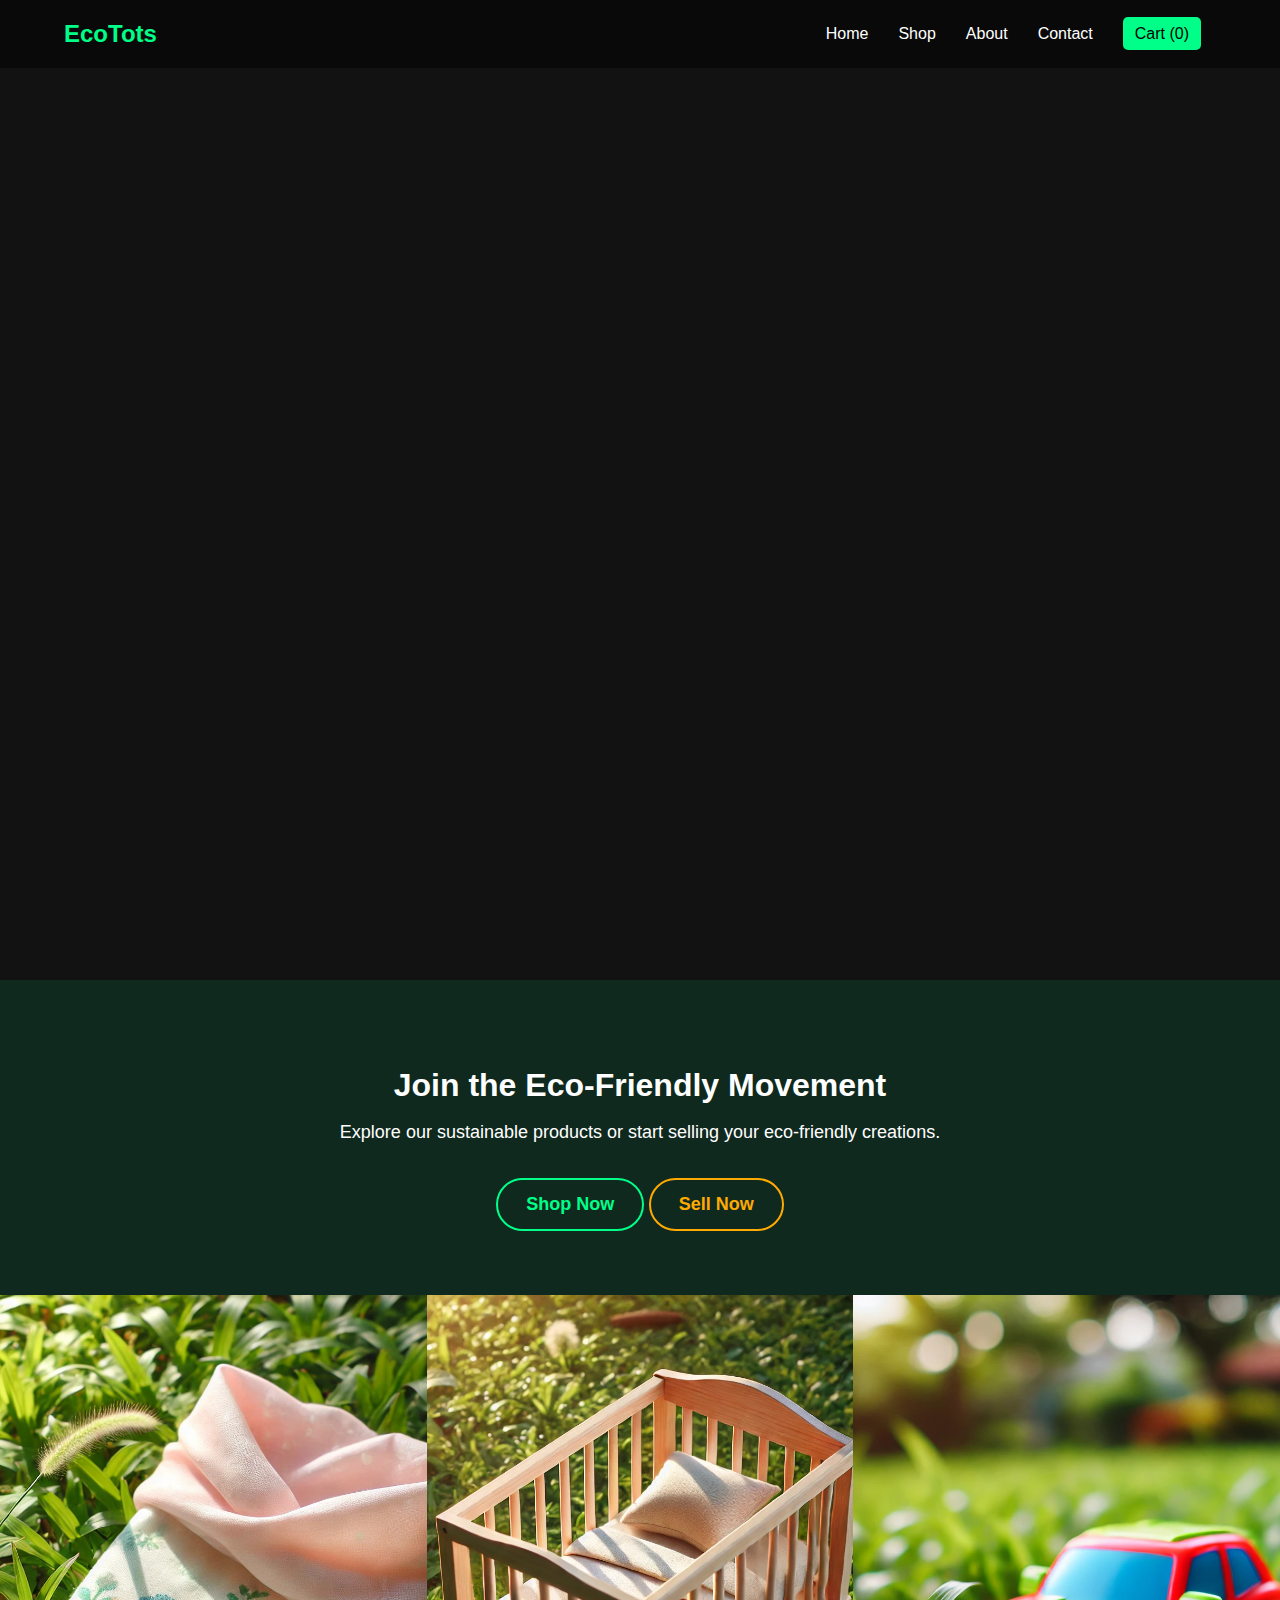
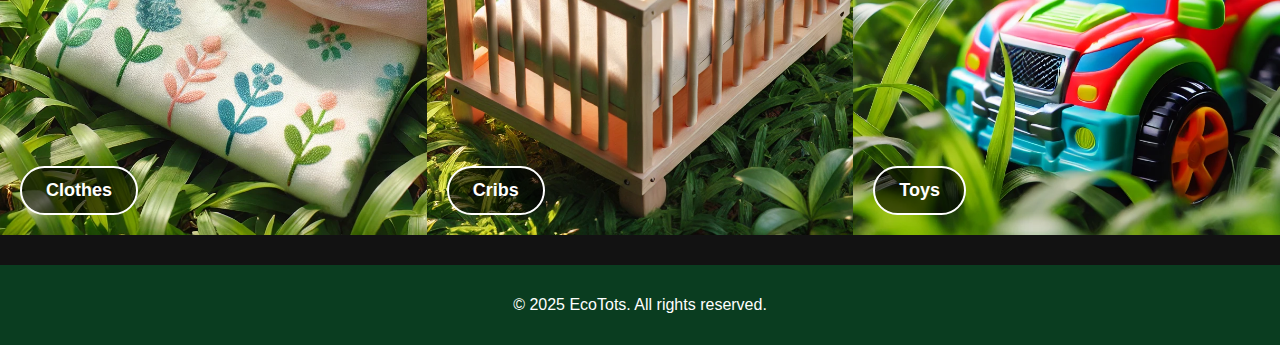
==== index.html @ 18090ec9 "First commit" ====
<!DOCTYPE html>
<html lang="en">
<head>
    <meta charset="UTF-8">
    <meta name="viewport" content="width=device-width, initial-scale=1.0">
    <title>EcoTots - Your Ultimate Shopping Destination</title>
    <link rel="stylesheet" href="styles.css">
</head>
<body>
    <header>
        <div class="logo">EcoTots</div>
        <nav>
            <ul>
                <li><a href="#">Home</a></li>
                <li><a href="#">Shop</a></li>
                <li><a href="#">About</a></li>
                <li><a href="#">Contact</a></li>
                <li><a href="#" class="cart">Cart (0)</a></li>
            </ul>
        </nav>
    </header>

    <section class="hero">
    </section>    

    <section class="cta-section">
        <h2>Join the Eco-Friendly Movement</h2>
        <p>Explore our sustainable products or start selling your eco-friendly creations.</p>
        <div class="cta-buttons">
            <a href="#" class="btn">Shop Now</a>
            <a href="#" class="btn btn-secondary">Sell Now</a>
        </div>
    </section>

    <section class="categories">
        <div class="category" style="background-image: url('baby_clothes.webp');">
            <a href="#" class="category-btn">Clothes</a>
        </div>
        <div class="category" style="background-image: url('cribs.webp');">
            <a href="#" class="category-btn">Cribs</a>
        </div>
        <div class="category" style="background-image: url('toycar.webp');">
            <a href="#" class="category-btn">Toys</a>
        </div>
    </section>

    <footer>
        <p>&copy; 2025 EcoTots. All rights reserved.</p>
    </footer>
</body>
</html>
---- styles.css ----
/* General styles */
body {
    font-family: Arial, sans-serif;
    margin: 0;
    padding: 0;
    background-color: #121212;
    color: #ffffff;
}

/* Header */
header {
    position: absolute; /* Keep it floating over hero */
    top: 0;
    left: 0;
    width: 100%; /* Ensure it does not exceed screen width */
    display: flex;
    justify-content: space-between;
    align-items: center;
    padding: 20px 5%; /* Use percentage padding to prevent overflow */
    background: rgba(0, 0, 0, 0.5); /* Semi-transparent black */
    z-index: 10;
    box-sizing: border-box; /* Ensures padding doesn’t increase width */
}

/* Logo */
.logo {
    font-size: 24px;
    font-weight: bold;
    color: #00ff88;
}

/* Navigation Menu */
nav ul {
    list-style: none;
    margin: 0;
    padding: 0;
    display: flex;
}

nav ul li {
    margin: 0 15px;
}

nav ul li a {
    text-decoration: none;
    color: #ffffff;
    font-size: 16px;
    transition: 0.3s;
}

nav ul li a:hover {
    color: #00ff88;
}



.cart {
    background-color: #00ff88;
    padding: 8px 12px;
    border-radius: 5px;
    color: #000;
}

.cart:hover {
    background-color: #00cc66;
}

/* Hero Section */
.hero {
    position: relative;
    text-align: center;
    align-items: center;
    display: flex;
    height: 100vh; /* Full viewport height */
    color: #ffffff;
    justify-content: center;
    overflow: hidden;
    padding-top: 80px; /* Push content down so it doesn't overlap the header */
}

/* Background Image Slider */
.hero::before {
    content: "";
    position: absolute;
    top: 0;
    left: 0;
    width: 100%;
    height: 100%;
    background-size: cover; /* Stretch to cover entire hero */
    background-position: center;
    background-repeat: no-repeat;
    animation: backgroundSlider 8s infinite linear;
    z-index: -1;
}

/* Keyframes for Changing Background Images */
@keyframes backgroundSlider {
    0% { background-image: url('image1.webp'); }
    25% { background-image: url('image2.webp'); }
    50% { background-image: url('image3.webp'); }
    75% { background-image: url('image1.webp'); }
    100% { background-image: url('image2.webp'); }
}

/* Styling the text and button */
.hero h1 {
    font-size: 40px;
    margin-bottom: 10px;
}

.hero p {
    font-size: 18px;
    margin-bottom: 20px;
}

.btn {
    display: inline-block;
    background-color: #00ff88;
    padding: 12px 24px;
    color: #000;
    text-decoration: none;
    font-weight: bold;
    border-radius: 5px;
    margin-top: 15px;
}

.btn:hover {
    background-color: #00cc66;
}

/* CTA Section (Between Hero & Products) */
.cta-section {
    text-align: center;
    padding: 60px 20px;
    background-color: #0f291e; /* Dark green background */
    color: #ffffff;
}

.cta-section h2 {
    font-size: 32px;
    margin-bottom: 10px;
}

.cta-section p {
    font-size: 18px;
    margin-bottom: 20px;
}

/* General Button Styles */
.btn {
    display: inline-block;
    padding: 14px 28px;
    font-size: 18px;
    font-weight: bold;
    text-decoration: none;
    border-radius: 30px; /* More curled edges */
    transition: all 0.3s ease-in-out;
    border: 2px solid transparent;
    cursor: pointer;
    text-align: center;
    position: relative;
    overflow: hidden;
    background: transparent; /* Makes it see-through */
}

/* Shop Now Button (Transparent with Green Border) */
.btn {
    color: #00ff88;
    border-color: #00ff88; /* Green border */
}

.btn:hover {
    background: rgba(0, 255, 136, 0.2); /* Light green tint on hover */
    transform: scale(1.08); /* Slight zoom */
    box-shadow: 0px 4px 10px rgba(0, 255, 136, 0.5); /* Glow effect */
}

/* Sell Now Button (Transparent with Orange Border) */
.btn-secondary {
    color: #ffaa00;
    border-color: #ffaa00; /* Orange border */
}

.btn-secondary:hover {
    background: rgba(255, 170, 0, 0.2); /* Light orange tint on hover */
    transform: scale(1.08);
    box-shadow: 0px 4px 10px rgba(255, 170, 0, 0.5);
}

/* Categories Section */
/* Categories Section */
.categories {
    display: flex;
    justify-content: center;
    align-items: center;
    gap: 0; /* No extra spacing */
    width: 100%;
    height: 60vh; /* Adjust height as needed */
}

.category {
    flex: 1; /* Equal width for all three sections */
    height: 100%;
    background-size: cover;
    background-position: center;
    background-repeat: no-repeat;
    position: relative;
    transition: transform 0.5s ease, filter 0.5s ease; /* Smooth transition */
}

/* Hover Effect: Slight Zoom and Brightness */
.category:hover {
    transform: scale(1.05); /* Zoom in */
    filter: brightness(1.2); /* Increase brightness */
}

/* Category Button (Inside Image, Bottom Left) */
.category-btn {
    position: absolute;
    bottom: 20px;
    left: 20px;
    padding: 12px 24px;
    font-size: 18px;
    font-weight: bold;
    text-decoration: none;
    border-radius: 25px; /* Curved edges */
    transition: all 0.3s ease-in-out;
    border: 2px solid white;
    cursor: pointer;
    text-align: center;
    background: rgba(0, 0, 0, 0.6); /* Semi-transparent black */
    color: white;
}

.category-btn:hover {
    background: rgba(255, 255, 255, 0.2); /* Light overlay */
    color: #fff;
    transform: scale(1.08);
}


/* Category Button (Inside Image, Bottom Left) */
.category-btn {
    position: absolute;
    bottom: 20px;
    left: 20px;
    padding: 12px 24px;
    font-size: 18px;
    font-weight: bold;
    text-decoration: none;
    border-radius: 25px; /* Curved edges */
    transition: all 0.3s ease-in-out;
    border: 2px solid white;
    cursor: pointer;
    text-align: center;
    background: rgba(0, 0, 0, 0.6); /* Semi-transparent black */
    color: white;
}

.category-btn:hover {
    background: rgba(255, 255, 255, 0.2); /* Light overlay */
    color: #fff;
    transform: scale(1.08);
}


/* Footer */
footer {
    text-align: center;
    padding: 15px;
    background-color: #0a3d20;
    margin-top: 30px;
}
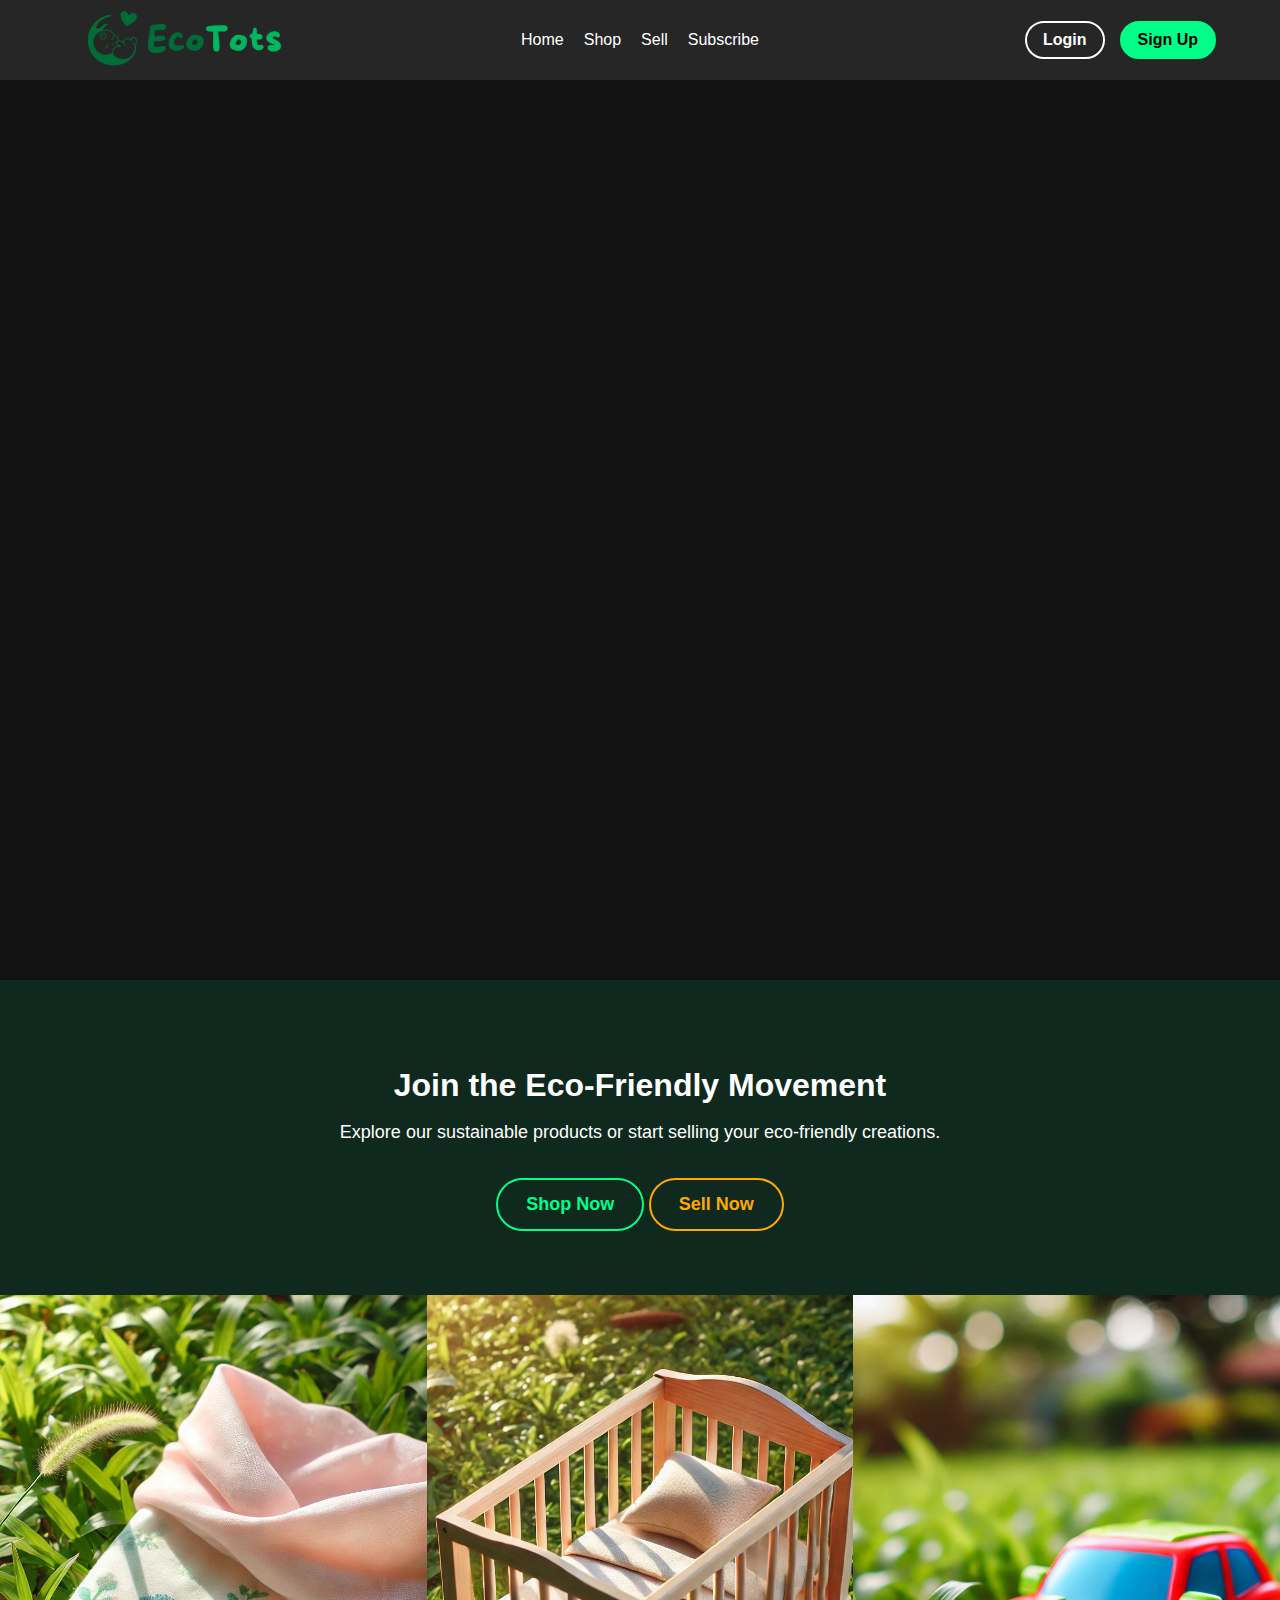
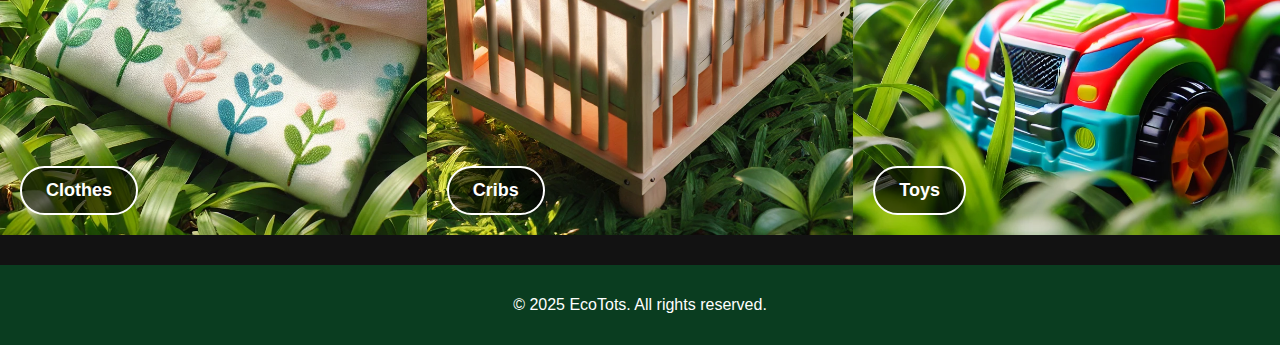
==== commit dbd51d63: "Changes" ====
--- a/index.html
+++ b/index.html
@@ -8,17 +8,26 @@
 </head>
 <body>
     <header>
-        <div class="logo">EcoTots</div>
-        <nav>
-            <ul>
-                <li><a href="#">Home</a></li>
-                <li><a href="#">Shop</a></li>
-                <li><a href="#">About</a></li>
-                <li><a href="#">Contact</a></li>
-                <li><a href="#" class="cart">Cart (0)</a></li>
-            </ul>
-        </nav>
+        <div class="container">
+            <div class="logo">
+                <img src="logo.png" alt="EcoTots Logo">
+            </div>
+            <nav>
+                <ul>
+                    <li><a href="#">Home</a></li>
+                    <li><a href="#">Shop</a></li>
+                    <li><a href="#">Sell</a></li>
+                    <li><a href="#">Subscribe</a></li>
+                </ul>
+            </nav>
+            <div class="auth-buttons">
+                <a href="#" class="btn-login">Login</a>
+                <a href="#" class="btn-signup">Sign Up</a>
+            </div>
+        </div>
     </header>
+    
+    
 
     <section class="hero">
     </section>    
--- a/styles.css
+++ b/styles.css
@@ -9,24 +9,40 @@
 
 /* Header */
 header {
-    position: absolute; /* Keep it floating over hero */
+    position: absolute;
     top: 0;
     left: 0;
-    width: 100%; /* Ensure it does not exceed screen width */
-    display: flex;
+    width: 100%;
+    height: 80px; /* Fixed height to prevent expansion */
+    display: flex;
+    align-items: center; /* Center items vertically */
+    padding: 0 5%; /* Adjust padding */
+    background: rgba(122, 122, 122, 0.2);
+    z-index: 10;
+    box-sizing: border-box;
+}
+
+/* Wrap everything inside a container */
+/* Adjust container layout */
+header .container {
+    display: flex;
+    align-items: center;
     justify-content: space-between;
-    align-items: center;
-    padding: 20px 5%; /* Use percentage padding to prevent overflow */
-    background: rgba(0, 0, 0, 0.5); /* Semi-transparent black */
-    z-index: 10;
-    box-sizing: border-box; /* Ensures padding doesn’t increase width */
-}
-
-/* Logo */
+    width: 100%;
+    position: relative;
+}
+
+/* Logo stays on the extreme left */
 .logo {
-    font-size: 24px;
-    font-weight: bold;
-    color: #00ff88;
+    position: absolute;
+    left: 0px; /* Small padding from the left */
+}
+
+/* Navigation centered */
+nav {
+    flex: 1;
+    display: flex;
+    justify-content: center; /* Center menu */
 }
 
 /* Navigation Menu */
@@ -35,35 +51,97 @@
     margin: 0;
     padding: 0;
     display: flex;
-}
-
-nav ul li {
-    margin: 0 15px;
+    gap: 20px;
+}
+
+/* Login & Sign Up buttons (rightmost corner) */
+.auth-buttons {
+    position: absolute;
+    right: 0px; /* Align to the rightmost corner */
+    display: flex;
+    gap: 15px; /* Space between buttons */
+}
+
+/* Button styles */
+.auth-buttons a {
+    text-decoration: none;
+    font-size: 16px;
+    font-weight: bold;
+    padding: 8px 16px;
+    border-radius: 20px;
+    transition: all 0.3s ease-in-out;
+}
+
+/* Login Button */
+.btn-login {
+    color: #ffffff;
+    border: 2px solid #ffffff;
+    background: transparent;
+}
+
+.btn-login:hover {
+    background: rgba(255, 255, 255, 0.2);
+    transform: scale(1.1);
+}
+
+/* Sign Up Button */
+.btn-signup {
+    color: #000;
+    background: #00ff88;
+    border: 2px solid #00ff88;
+}
+
+.btn-signup:hover {
+    background: #00cc66;
+    transform: scale(1.1);
+}
+
+/* Logo stays on the extreme left */
+.logo {
+    position: absolute;
+    left: 0;
+    padding-left: 20px; /* Adjust if needed */
+}
+
+/* Logo Image */
+.logo img {
+    max-height: 60px; /* Adjust logo size */
+    width: auto;
+}
+
+/* Navigation centered */
+nav {
+    flex: 1; /* Takes available space */
+    display: flex;
+    justify-content: center; /* Centers menu */
+}
+
+/* Navigation Menu */
+/* Navigation Menu */
+nav ul {
+    list-style: none;
+    margin: 0;
+    padding: 0;
+    display: flex;
+    gap: 20px; /* Adds spacing between menu items */
 }
 
 nav ul li a {
     text-decoration: none;
     color: #ffffff;
     font-size: 16px;
-    transition: 0.3s;
-}
-
+    font-weight: normal; /* Default font weight */
+    transition: all 0.3s ease-in-out;
+}
+
+/* Hover Effect: Bold and Larger */
 nav ul li a:hover {
-    color: #00ff88;
-}
-
-
-
-.cart {
-    background-color: #00ff88;
-    padding: 8px 12px;
-    border-radius: 5px;
-    color: #000;
-}
-
-.cart:hover {
-    background-color: #00cc66;
-}
+    color: #006135; /* Change color on hover */
+    font-size: 18px; /* Increase size */
+    font-weight: bold; /* Make it bold */
+    transform: scale(1.1); /* Slight zoom effect */
+}
+
 
 /* Hero Section */
 .hero {
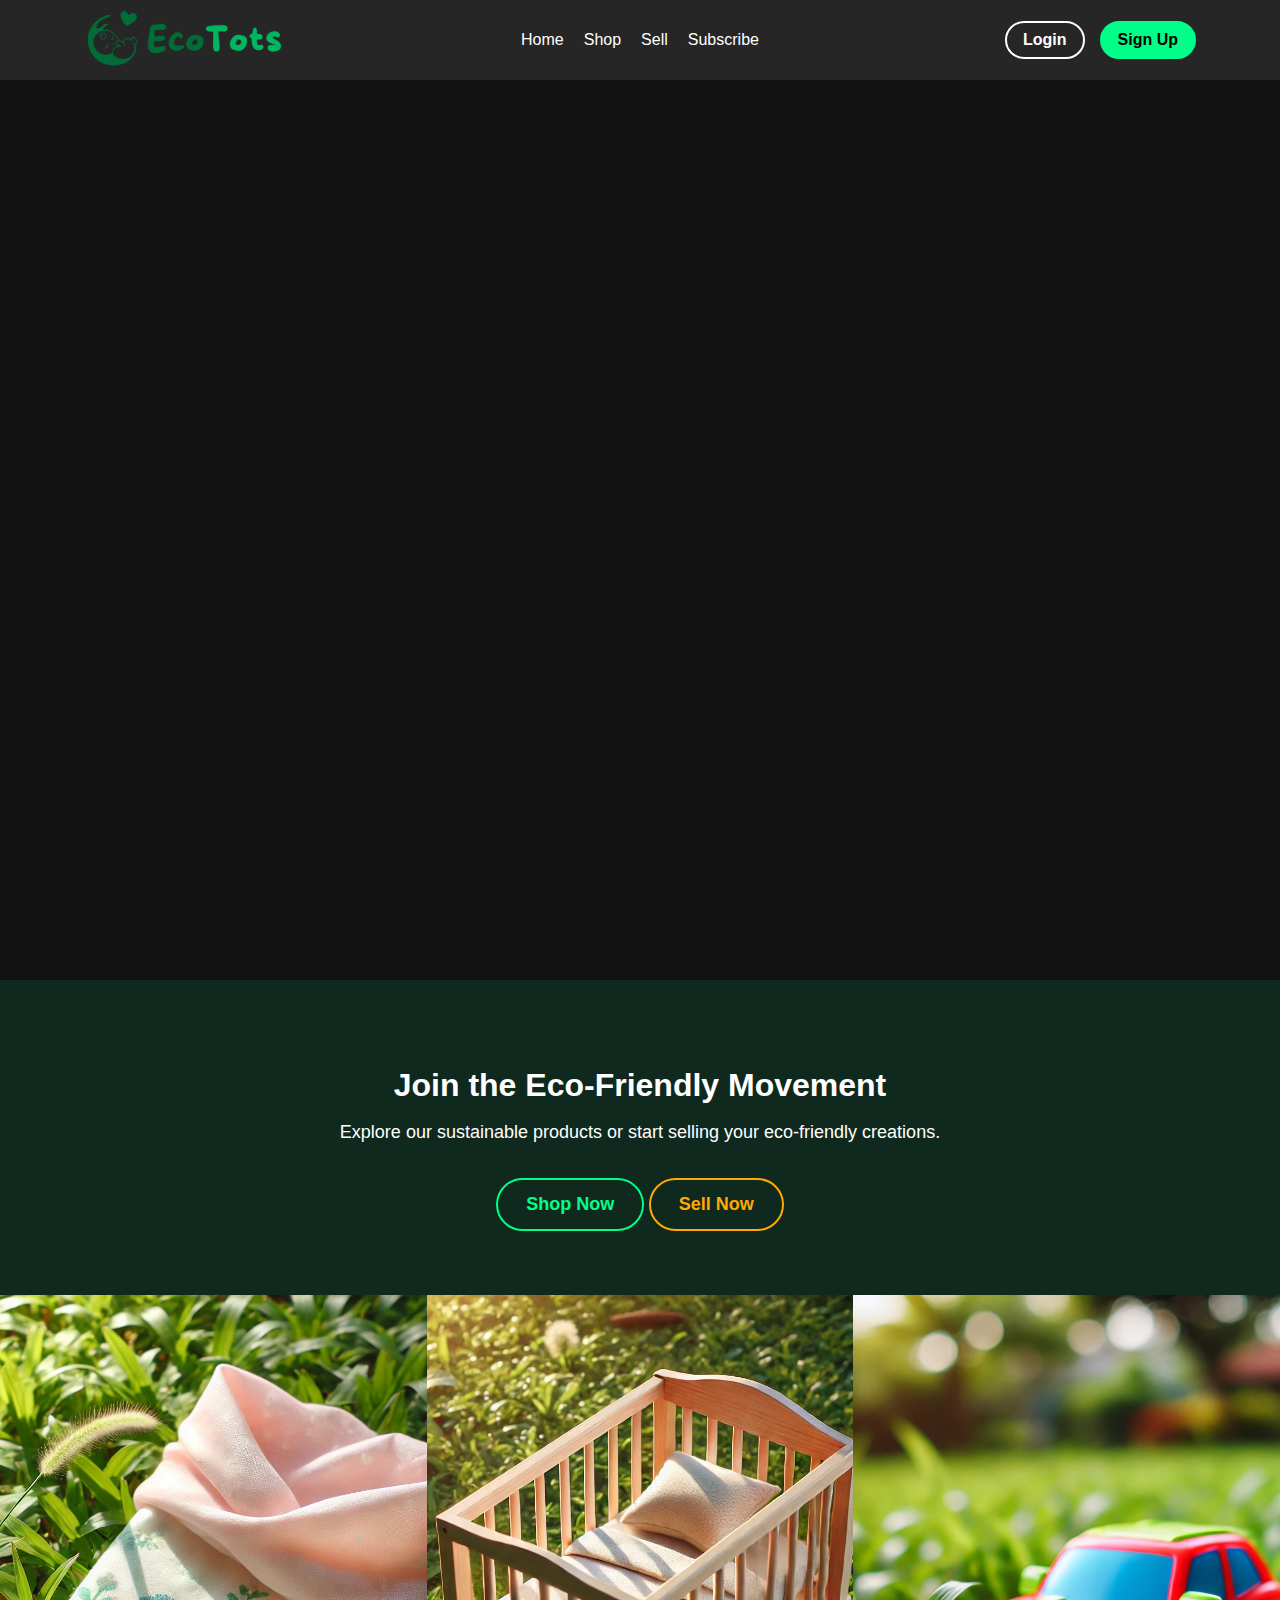
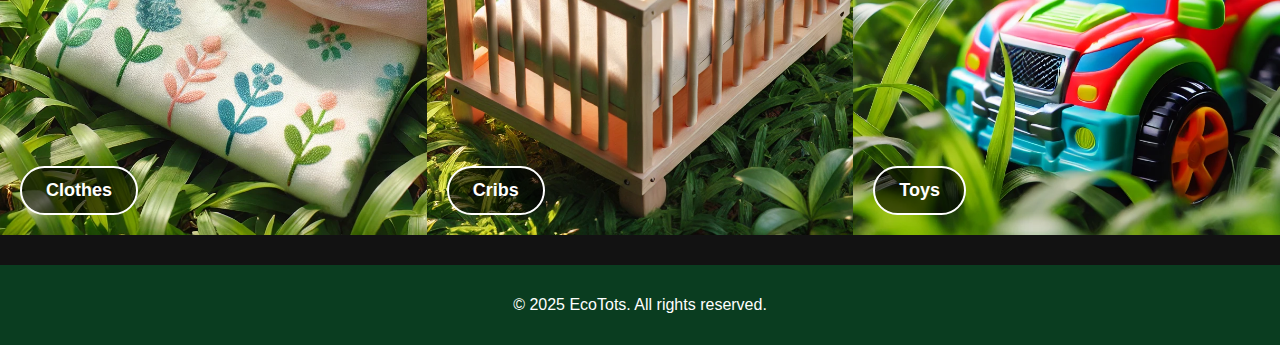
==== commit b2ecb640: "More changes" ====
--- a/index.html
+++ b/index.html
@@ -15,7 +15,7 @@
             <nav>
                 <ul>
                     <li><a href="#">Home</a></li>
-                    <li><a href="#">Shop</a></li>
+                    <li><a href="shop.html">Shop</a></li>
                     <li><a href="#">Sell</a></li>
                     <li><a href="#">Subscribe</a></li>
                 </ul>
--- a/styles.css
+++ b/styles.css
@@ -23,7 +23,6 @@
 }
 
 /* Wrap everything inside a container */
-/* Adjust container layout */
 header .container {
     display: flex;
     align-items: center;
@@ -35,14 +34,20 @@
 /* Logo stays on the extreme left */
 .logo {
     position: absolute;
-    left: 0px; /* Small padding from the left */
+    left: 20px; /* Padding from the left */
+}
+
+/* Logo Image */
+.logo img {
+    max-height: 60px;
+    width: auto;
 }
 
 /* Navigation centered */
 nav {
     flex: 1;
     display: flex;
-    justify-content: center; /* Center menu */
+    justify-content: center; /* Centers menu */
 }
 
 /* Navigation Menu */
@@ -54,12 +59,29 @@
     gap: 20px;
 }
 
+/* Navigation links */
+nav ul li a {
+    text-decoration: none;
+    color: #ffffff;
+    font-size: 16px;
+    font-weight: normal;
+    transition: all 0.3s ease-in-out;
+}
+
+/* Hover Effect: Bold and Larger */
+nav ul li a:hover {
+    color: #006135;
+    font-size: 18px;
+    font-weight: bold;
+    transform: scale(1.1);
+}
+
 /* Login & Sign Up buttons (rightmost corner) */
 .auth-buttons {
     position: absolute;
-    right: 0px; /* Align to the rightmost corner */
-    display: flex;
-    gap: 15px; /* Space between buttons */
+    right: 20px;
+    display: flex;
+    gap: 15px;
 }
 
 /* Button styles */
@@ -95,6 +117,7 @@
     background: #00cc66;
     transform: scale(1.1);
 }
+
 
 /* Logo stays on the extreme left */
 .logo {
@@ -265,7 +288,6 @@
     box-shadow: 0px 4px 10px rgba(255, 170, 0, 0.5);
 }
 
-/* Categories Section */
 /* Categories Section */
 .categories {
     display: flex;
@@ -349,3 +371,211 @@
     background-color: #0a3d20;
     margin-top: 30px;
 }
+
+/* Shop Page Layout */
+.shop-container {
+    display: flex;
+    flex-direction: column;
+    gap: 20px;
+    padding: 100px 5%;
+}
+
+/* Filter & Sort Section */
+.filter-sort {
+    display: flex;
+    gap: 15px;
+    margin-bottom: 20px;
+}
+
+/* Import Google Font */
+@import url('https://fonts.googleapis.com/css2?family=Roboto:wght@400;700&display=swap');
+
+/* Apply the font globally */
+body {
+    font-family: 'Roboto', sans-serif;
+}
+
+/* Dropdown Container */
+.dropdown {
+    position: relative;
+    display: inline-block;
+}
+
+/* Dropdown Button */
+.dropbtn {
+    background-color: rgba(0, 255, 136, 0.8); /* Semi-transparent green */
+    color: #000;
+    padding: 12px 20px;
+    font-size: 16px;
+    font-weight: bold;
+    border: none;
+    border-radius: 8px;
+    cursor: pointer;
+    transition: background-color 0.3s ease, transform 0.3s ease;
+}
+
+/* Hover effect for Dropdown Button */
+.dropbtn:hover {
+    background-color: rgba(0, 255, 136, 1); /* Fully opaque on hover */
+    transform: scale(1.05); /* Slight zoom effect */
+}
+
+/* Dropdown Content */
+.dropdown-content {
+    display: none;
+    position: absolute;
+    background-color: rgba(34, 34, 34, 0.9); /* Dark semi-transparent background */
+    min-width: 200px;
+    padding: 10px;
+    border-radius: 8px;
+    box-shadow: 0px 8px 16px rgba(0, 0, 0, 0.3); /* Subtle shadow */
+    z-index: 1;
+    margin-top: 10px; /* Space between button and dropdown */
+}
+
+/* Show Dropdown Content on Hover */
+.dropdown:hover .dropdown-content {
+    display: block;
+}
+
+/* Dropdown Items */
+.dropdown-content label {
+    color: #ffffff;
+    font-size: 14px;
+    font-weight: bold;
+    margin-top: 10px;
+}
+
+/* Dropdown Select and Range Input */
+.dropdown-content select,
+.dropdown-content input[type="range"] {
+    width: 100%;
+    margin-top: 5px;
+    padding: 8px;
+    border: none;
+    border-radius: 4px;
+    background-color: rgba(255, 255, 255, 0.1); /* Slightly transparent background */
+    color: #ffffff;
+    font-size: 14px;
+    appearance: none; /* Remove default arrow */
+    cursor: pointer;
+}
+
+/* Apply Button */
+.apply-btn {
+    margin-top: 15px;
+    padding: 10px;
+    width: 100%;
+    background-color: #00ff88;
+    color: #000000;
+    border: none;
+    border-radius: 4px;
+    font-size: 16px;
+    font-weight: bold;
+    cursor: pointer;
+    transition: background-color 0.3s ease;
+}
+
+.apply-btn:hover {
+    background-color: #00cc66;
+}
+
+/* Sort Dropdown */
+#sort-dropdown {
+    padding: 10px;
+    font-size: 16px;
+    border: 1px solid #ddd;
+    border-radius: 5px;
+    background: #232323;
+    color: white;
+    margin-left: 15px; /* Space between filter and sort dropdowns */
+}
+
+
+
+/* Filter Select & Slider */
+.dropdown-content select,
+.dropdown-content input[type="range"] {
+    width: 100%;
+    margin-top: 5px;
+    padding: 5px;
+    border: none;
+    border-radius: 3px;
+    background: #333;
+    color: white;
+}
+
+/* Sort Dropdown */
+#sort-dropdown {
+    padding: 10px;
+    font-size: 16px;
+    border: 1px solid #ddd;
+    border-radius: 5px;
+    background: #232323;
+    color: white;
+}
+
+/* Header */
+header {
+    position: absolute;
+    top: 0;
+    left: 0;
+    width: 100%;
+    height: 80px;
+    display: flex;
+    align-items: center;
+    padding: 0 5%;
+    background: rgba(122, 122, 122, 0.2);
+    z-index: 10;
+    box-sizing: border-box;
+}
+
+/* Wrap everything inside a container */
+header .container {
+    display: flex;
+    align-items: center;
+    justify-content: space-between;
+    width: 100%;
+    position: relative;
+}
+
+/* Cart & Wishlist */
+.cart-wishlist {
+    position: absolute;
+    right: 20px;
+    display: flex;
+    gap: 15px;
+}
+
+.cart-wishlist a {
+    text-decoration: none;
+    font-size: 16px;
+    font-weight: bold;
+    padding: 8px 16px;
+    border-radius: 20px;
+    transition: all 0.3s ease-in-out;
+}
+
+/* Cart Button */
+.cart-btn {
+    background: #00ff88;
+    color: black;
+    border: 2px solid #00ff88;
+}
+
+.cart-btn:hover {
+    background: #00cc66;
+    transform: scale(1.1);
+}
+
+/* Wishlist Button */
+.wishlist-btn {
+    background: #ff4455;
+    color: white;
+    border: 2px solid #ff4455;
+}
+
+.wishlist-btn:hover {
+    background: #cc2233;
+    transform: scale(1.1);
+}
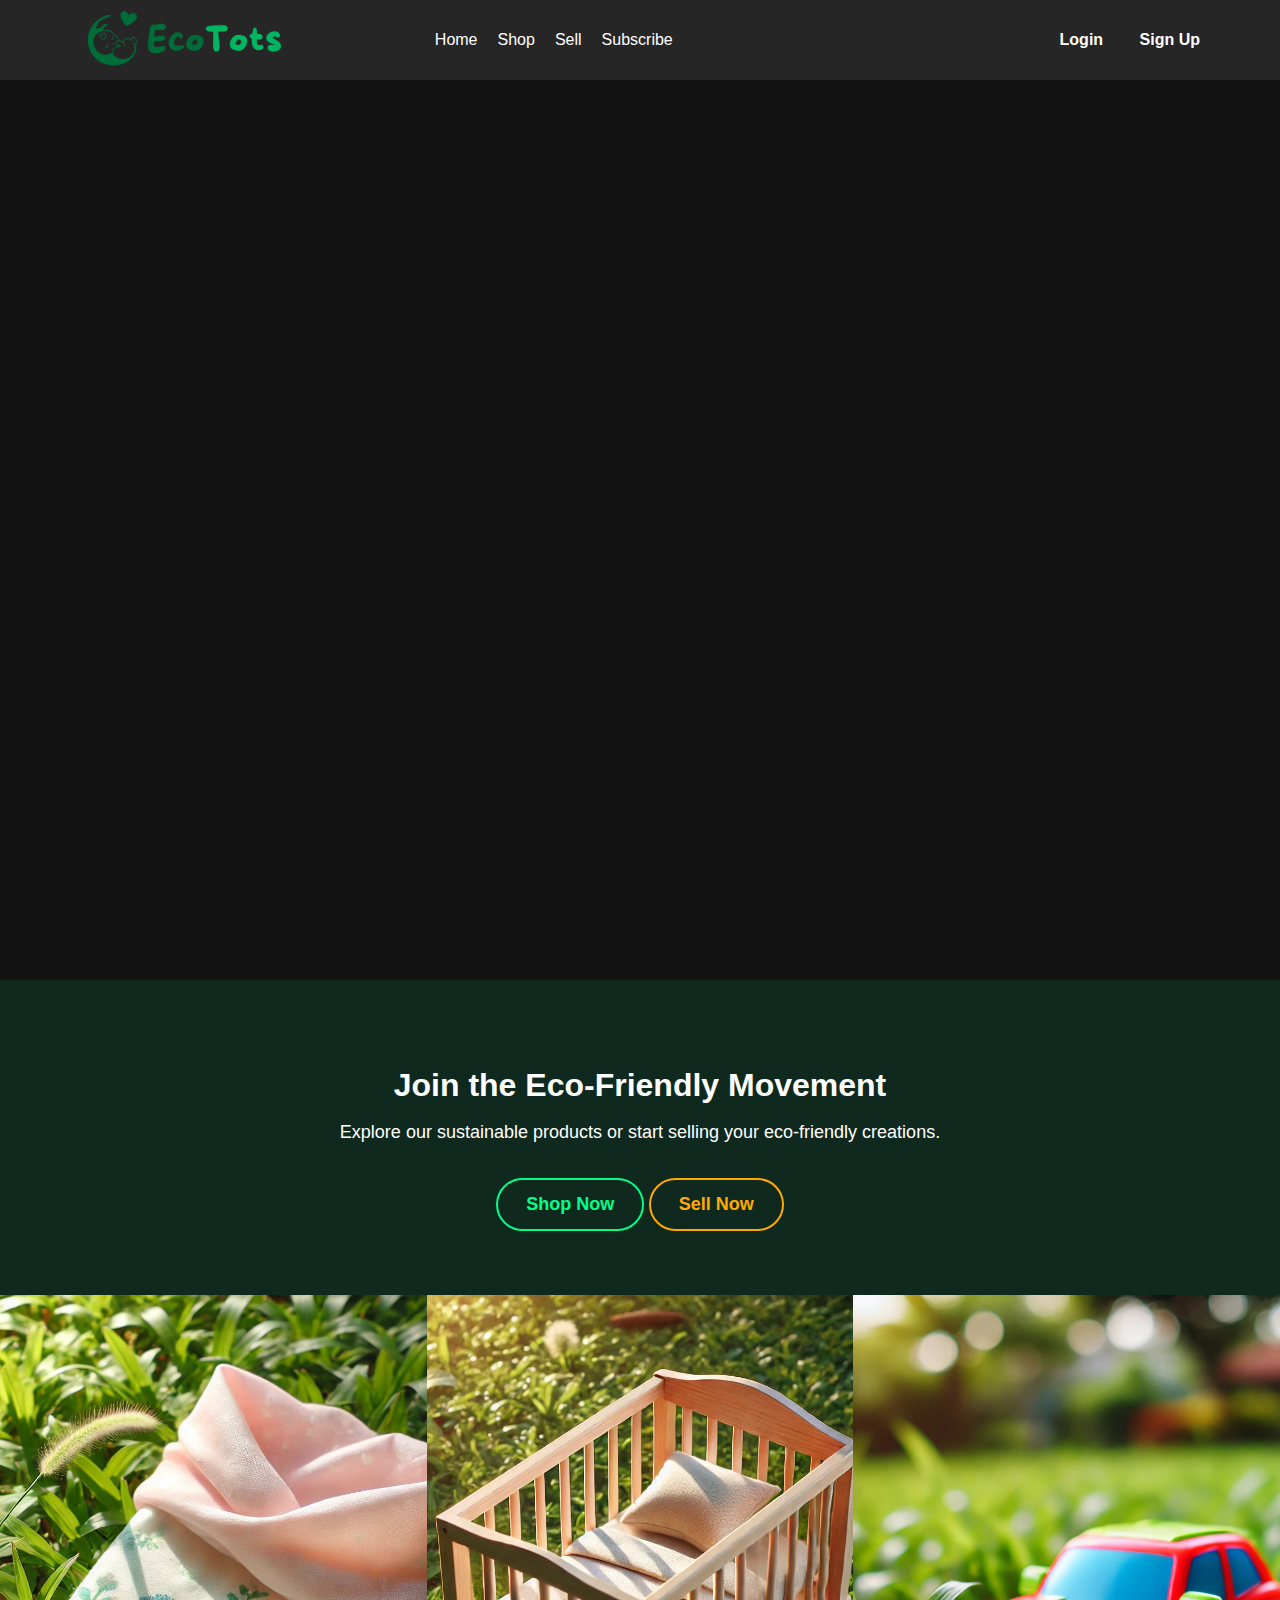
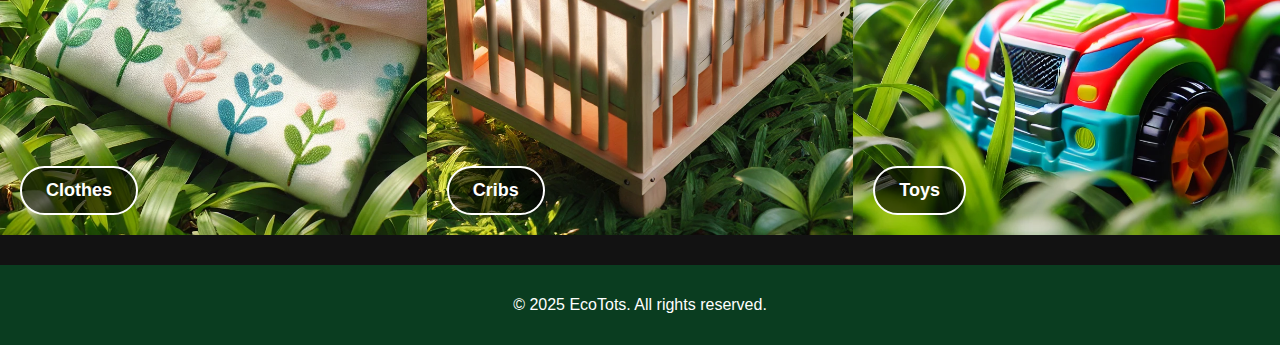
==== commit 5d3cd47d: "sell page" ====
--- a/index.html
+++ b/index.html
@@ -16,7 +16,7 @@
                 <ul>
                     <li><a href="#">Home</a></li>
                     <li><a href="shop.html">Shop</a></li>
-                    <li><a href="#">Sell</a></li>
+                    <li><a href="sell.html">Sell</a></li>
                     <li><a href="#">Subscribe</a></li>
                 </ul>
             </nav>
--- a/styles.css
+++ b/styles.css
@@ -63,28 +63,19 @@
 nav ul li a {
     text-decoration: none;
     color: #ffffff;
-    font-size: 16px;
-    font-weight: normal;
-    transition: all 0.3s ease-in-out;
-}
-
-/* Hover Effect: Bold and Larger */
+    font-size: 16px; /* Keep the font size fixed */
+    font-weight: normal; /* Default weight */
+    /* transition: color 0.3s ease-in-out, text-shadow 0.3s ease-in-out, font-weight 0.3s ease-in-out; */
+}
+
+/* Hover Effect: Glow and Bold (Without Font Size Increase) */
 nav ul li a:hover {
-    color: #006135;
-    font-size: 18px;
-    font-weight: bold;
-    transform: scale(1.1);
-}
-
-/* Login & Sign Up buttons (rightmost corner) */
-.auth-buttons {
-    position: absolute;
-    right: 20px;
-    display: flex;
-    gap: 15px;
-}
-
-/* Button styles */
+    color: #ffffff; /* Green glow effect */
+    font-weight: bold; /* Bold on hover */
+    text-shadow: 0px 0px 10px #00ff88; /* Green glow */
+}
+
+/* Login & Sign Up buttons */
 .auth-buttons a {
     text-decoration: none;
     font-size: 16px;
@@ -92,32 +83,17 @@
     padding: 8px 16px;
     border-radius: 20px;
     transition: all 0.3s ease-in-out;
-}
-
-/* Login Button */
-.btn-login {
-    color: #ffffff;
-    border: 2px solid #ffffff;
-    background: transparent;
-}
-
-.btn-login:hover {
-    background: rgba(255, 255, 255, 0.2);
-    transform: scale(1.1);
-}
-
-/* Sign Up Button */
-.btn-signup {
-    color: #000;
-    background: #00ff88;
-    border: 2px solid #00ff88;
-}
-
-.btn-signup:hover {
-    background: #00cc66;
-    transform: scale(1.1);
-}
-
+    color: #ffffff; /* Default white text */
+    background: none; /* Remove background */
+    border: none; /* Remove border */
+}
+
+/* Green Glow on Hover */
+.auth-buttons a:hover {
+    color: #ffffff; /* Change text color to green */
+    text-shadow: 0px 0px 10px #00cc25; /* Glow effect */
+    transform: scale(1.1); /* Slight zoom */
+}
 
 /* Logo stays on the extreme left */
 .logo {
@@ -139,7 +115,6 @@
     justify-content: center; /* Centers menu */
 }
 
-/* Navigation Menu */
 /* Navigation Menu */
 nav ul {
     list-style: none;
@@ -149,20 +124,20 @@
     gap: 20px; /* Adds spacing between menu items */
 }
 
+/* Navigation links */
 nav ul li a {
     text-decoration: none;
     color: #ffffff;
-    font-size: 16px;
-    font-weight: normal; /* Default font weight */
-    transition: all 0.3s ease-in-out;
-}
-
-/* Hover Effect: Bold and Larger */
+    font-size: 16px; /* Keep the font size fixed */
+    font-weight: normal; /* Default weight */
+    transition: color 0.3s ease-in-out, text-shadow 0.3s ease-in-out, font-weight 0.3s ease-in-out;
+}
+
+/* Hover Effect: Glow and Bold (Without Font Size Increase) */
 nav ul li a:hover {
-    color: #006135; /* Change color on hover */
-    font-size: 18px; /* Increase size */
-    font-weight: bold; /* Make it bold */
-    transform: scale(1.1); /* Slight zoom effect */
+    color: #ffffff; /* Green glow effect */
+    font-weight: bold; /* Bold on hover */
+    text-shadow: 0px 0px 10px #00ff88; /* Green glow */
 }
 
 
@@ -385,52 +360,37 @@
     display: flex;
     gap: 15px;
     margin-bottom: 20px;
-}
-
-/* Import Google Font */
-@import url('https://fonts.googleapis.com/css2?family=Roboto:wght@400;700&display=swap');
-
-/* Apply the font globally */
-body {
-    font-family: 'Roboto', sans-serif;
-}
-
-/* Dropdown Container */
-.dropdown {
-    position: relative;
-    display: inline-block;
+    align-items: center;
+    flex-wrap: wrap;
+    padding: 10px 0;
+    cursor: pointer;
+    justify-content: flex-start; /* Aligns to the left */
 }
 
 /* Dropdown Button */
 .dropbtn {
-    background-color: rgba(0, 255, 136, 0.8); /* Semi-transparent green */
-    color: #000;
-    padding: 12px 20px;
+    background: none; /* No background */
+    color: #ffffff;
+    padding: 10px 15px;
     font-size: 16px;
-    font-weight: bold;
-    border: none;
-    border-radius: 8px;
-    cursor: pointer;
-    transition: background-color 0.3s ease, transform 0.3s ease;
-}
-
-/* Hover effect for Dropdown Button */
+    font-weight: normal; /* No bold */
+    border: none; /* No border */
+    cursor: pointer;
+    transition: color 0.3s ease;
+}
+
 .dropbtn:hover {
-    background-color: rgba(0, 255, 136, 1); /* Fully opaque on hover */
-    transform: scale(1.05); /* Slight zoom effect */
+    color: #00ff88;
 }
 
 /* Dropdown Content */
 .dropdown-content {
     display: none;
     position: absolute;
-    background-color: rgba(34, 34, 34, 0.9); /* Dark semi-transparent background */
-    min-width: 200px;
-    padding: 10px;
-    border-radius: 8px;
-    box-shadow: 0px 8px 16px rgba(0, 0, 0, 0.3); /* Subtle shadow */
+    background-color: #1a1a1a; /* Darker background */
+    padding: 12px;
+    min-width: 180px;
     z-index: 1;
-    margin-top: 10px; /* Space between button and dropdown */
 }
 
 /* Show Dropdown Content on Hover */
@@ -438,82 +398,70 @@
     display: block;
 }
 
-/* Dropdown Items */
+/* Labels inside the dropdown */
 .dropdown-content label {
     color: #ffffff;
     font-size: 14px;
-    font-weight: bold;
-    margin-top: 10px;
-}
-
-/* Dropdown Select and Range Input */
+    font-weight: normal; /* No bold */
+    display: block;
+    margin-top: 8px;
+}
+
+/* Filter Inputs */
 .dropdown-content select,
 .dropdown-content input[type="range"] {
     width: 100%;
-    margin-top: 5px;
-    padding: 8px;
+    padding: 6px;
     border: none;
-    border-radius: 4px;
-    background-color: rgba(255, 255, 255, 0.1); /* Slightly transparent background */
+    background-color: #333;
     color: #ffffff;
     font-size: 14px;
-    appearance: none; /* Remove default arrow */
-    cursor: pointer;
+    outline: none;
+    cursor: pointer;
+    transition: background 0.3s ease;
+}
+
+.dropdown-content select:hover,
+.dropdown-content input[type="range"]:hover {
+    background: #444;
 }
 
 /* Apply Button */
 .apply-btn {
-    margin-top: 15px;
-    padding: 10px;
-    width: 100%;
-    background-color: #00ff88;
-    color: #000000;
-    border: none;
-    border-radius: 4px;
+    margin-top: 10px;
+    padding: 8px 12px;
+    width: 100%;
+    background: none; /* No background */
+    color: #ffffff;
+    border: none; /* No border */
     font-size: 16px;
-    font-weight: bold;
-    cursor: pointer;
-    transition: background-color 0.3s ease;
+    font-weight: normal; /* No bold */
+    cursor: pointer;
+    transition: color 0.3s ease;
 }
 
 .apply-btn:hover {
-    background-color: #00cc66;
+    color: #00ff88;
 }
 
 /* Sort Dropdown */
 #sort-dropdown {
     padding: 10px;
     font-size: 16px;
-    border: 1px solid #ddd;
-    border-radius: 5px;
-    background: #232323;
+    font-weight: normal; /* No bold */
+    border: none; /* No border */
+    background: none; /* No background */
     color: white;
-    margin-left: 15px; /* Space between filter and sort dropdowns */
-}
-
-
-
-/* Filter Select & Slider */
-.dropdown-content select,
-.dropdown-content input[type="range"] {
-    width: 100%;
-    margin-top: 5px;
-    padding: 5px;
-    border: none;
-    border-radius: 3px;
-    background: #333;
-    color: white;
-}
-
-/* Sort Dropdown */
-#sort-dropdown {
-    padding: 10px;
-    font-size: 16px;
-    border: 1px solid #ddd;
-    border-radius: 5px;
-    background: #232323;
-    color: white;
-}
+    outline: none;
+    cursor: pointer;
+    transition: color 0.3s ease;
+}
+
+#sort-dropdown:hover {
+    color: #00ff88;
+}
+
+
 
 /* Header */
 header {
@@ -539,7 +487,7 @@
     position: relative;
 }
 
-/* Cart & Wishlist */
+/* Header Cart & Wishlist Container */
 .cart-wishlist {
     position: absolute;
     right: 20px;
@@ -547,35 +495,192 @@
     gap: 15px;
 }
 
+/* Common Style for Icons */
 .cart-wishlist a {
-    text-decoration: none;
+    display: flex;
+    align-items: center;
+    justify-content: center;
+    font-size: 20px; /* Larger icons for visibility */
+    width: 40px; /* Square shape */
+    height: 40px;
+    border-radius: 50%; /* Circular */
+    transition: all 0.3s ease-in-out;
+    text-decoration: none;
+}
+
+/* Header Cart & Wishlist Container */
+.cart-wishlist {
+    position: absolute;
+    right: 20px;
+    display: flex;
+    gap: 15px;
+}
+
+/* Common Style for Image Buttons */
+.cart-wishlist a {
+    display: flex;
+    align-items: center;
+    justify-content: center;
+    width: 40px; /* Keep the size small */
+    height: 40px;
+    transition: all 0.3s ease-in-out;
+    text-decoration: none;
+    background: none; /* No background */
+}
+
+/* Cart & Wishlist Images */
+.cart-wishlist a img {
+    width: 28px; /* Slightly larger for visibility */
+    height: 28px;
+    object-fit: contain;
+    transition: transform 0.3s ease-in-out, filter 0.3s ease-in-out;
+}
+
+/* Glow and Growth Effect on Hover */
+.cart-wishlist a:hover img {
+    transform: scale(1.3); /* More noticeable growth */
+    filter: drop-shadow(0px 0px 8px rgba(255, 255, 255, 0.6)); /* Soft white glow */
+}
+
+/* Product Grid */
+.product-grid {
+    display: grid;
+    grid-template-columns: repeat(auto-fill, minmax(300px, 1fr)); /* Rectangular product cards */
+    gap: 20px;
+}
+
+/* Product Card */
+.product {
+    background-color: #1e1e1e;
+    overflow: hidden;
+    position: relative;
+    text-align: center;
+    padding: 0;
+    height: 400px; /* Ensures rectangular shape */
+    border-radius: 0; /* No curves */
+}
+
+/* Product Image */
+.product img {
+    width: 100%;
+    height: 100%;
+    object-fit: cover;
+}
+
+/* Hide details by default */
+.product .product-info {
+    position: absolute;
+    bottom: 0;
+    width: 100%;
+    background: rgba(0, 0, 0, 0.85); /* Dark overlay */
+    color: white;
+    padding: 10px 15px;
+    opacity: 0;
+    transform: translateY(100%);
+    transition: all 0.3s ease-in-out;
+    display: flex;
+    flex-direction: column;
+    justify-content: space-between;
+    height: 80px; /* Ensures enough space for two lines */
+    box-sizing: border-box;
+}
+
+/* Show details on hover */
+.product:hover .product-info {
+    opacity: 1;
+    transform: translateY(0);
+}
+
+/* First Line: Product Name (Left) & Price (Right) */
+.product-header {
+    display: flex;
+    justify-content: space-between;
+    align-items: center;
     font-size: 16px;
     font-weight: bold;
-    padding: 8px 16px;
-    border-radius: 20px;
-    transition: all 0.3s ease-in-out;
-}
-
-/* Cart Button */
-.cart-btn {
+}
+
+/* Second Line: Wishlist (Left) & Cart (Right) */
+.product-actions {
+    display: flex;
+    justify-content: space-between;
+    align-items: center;
+}
+
+/* Remove button styling, only use images */
+.product-actions a {
+    display: flex;
+    align-items: center;
+    justify-content: center;
+    width: 40px; /* Fixed size for buttons */
+    height: 40px;
+    transition: transform 0.3s ease-in-out, filter 0.3s ease-in-out;
+}
+
+/* Ensure images fit properly */
+.product-actions a img {
+    width: 28px;
+    height: 28px;
+    object-fit: contain;
+}
+
+/* Hover effect: Slightly enlarge and glow */
+.product-actions a:hover {
+    transform: scale(1.3);
+    filter: drop-shadow(0px 0px 6px rgba(255, 255, 255, 0.6));
+}
+
+
+/* Sell Page Container */
+.sell-container {
+    max-width: 600px;
+    margin: 100px auto;
+    padding: 20px;
+    background: rgba(255, 255, 255, 0.1);
+    border-radius: 10px;
+    text-align: center;
+}
+
+/* Form Styling */
+.sell-form {
+    display: flex;
+    flex-direction: column;
+    gap: 15px;
+}
+
+.sell-form label {
+    font-weight: bold;
+    color: #ffffff;
+    text-align: left;
+}
+
+.sell-form input, 
+.sell-form textarea {
+    width: 100%;
+    padding: 10px;
+    font-size: 16px;
+    border: 1px solid #ccc;
+    background: #333;
+    color: white;
+    border-radius: 5px;
+}
+
+.sell-form textarea {
+    resize: vertical;
+}
+
+.sell-form button {
     background: #00ff88;
-    color: black;
-    border: 2px solid #00ff88;
-}
-
-.cart-btn:hover {
+    color: #000;
+    font-size: 18px;
+    font-weight: bold;
+    padding: 12px;
+    border: none;
+    border-radius: 5px;
+    cursor: pointer;
+    transition: background 0.3s ease-in-out;
+}
+
+.sell-form button:hover {
     background: #00cc66;
-    transform: scale(1.1);
-}
-
-/* Wishlist Button */
-.wishlist-btn {
-    background: #ff4455;
-    color: white;
-    border: 2px solid #ff4455;
-}
-
-.wishlist-btn:hover {
-    background: #cc2233;
-    transform: scale(1.1);
-}
+}
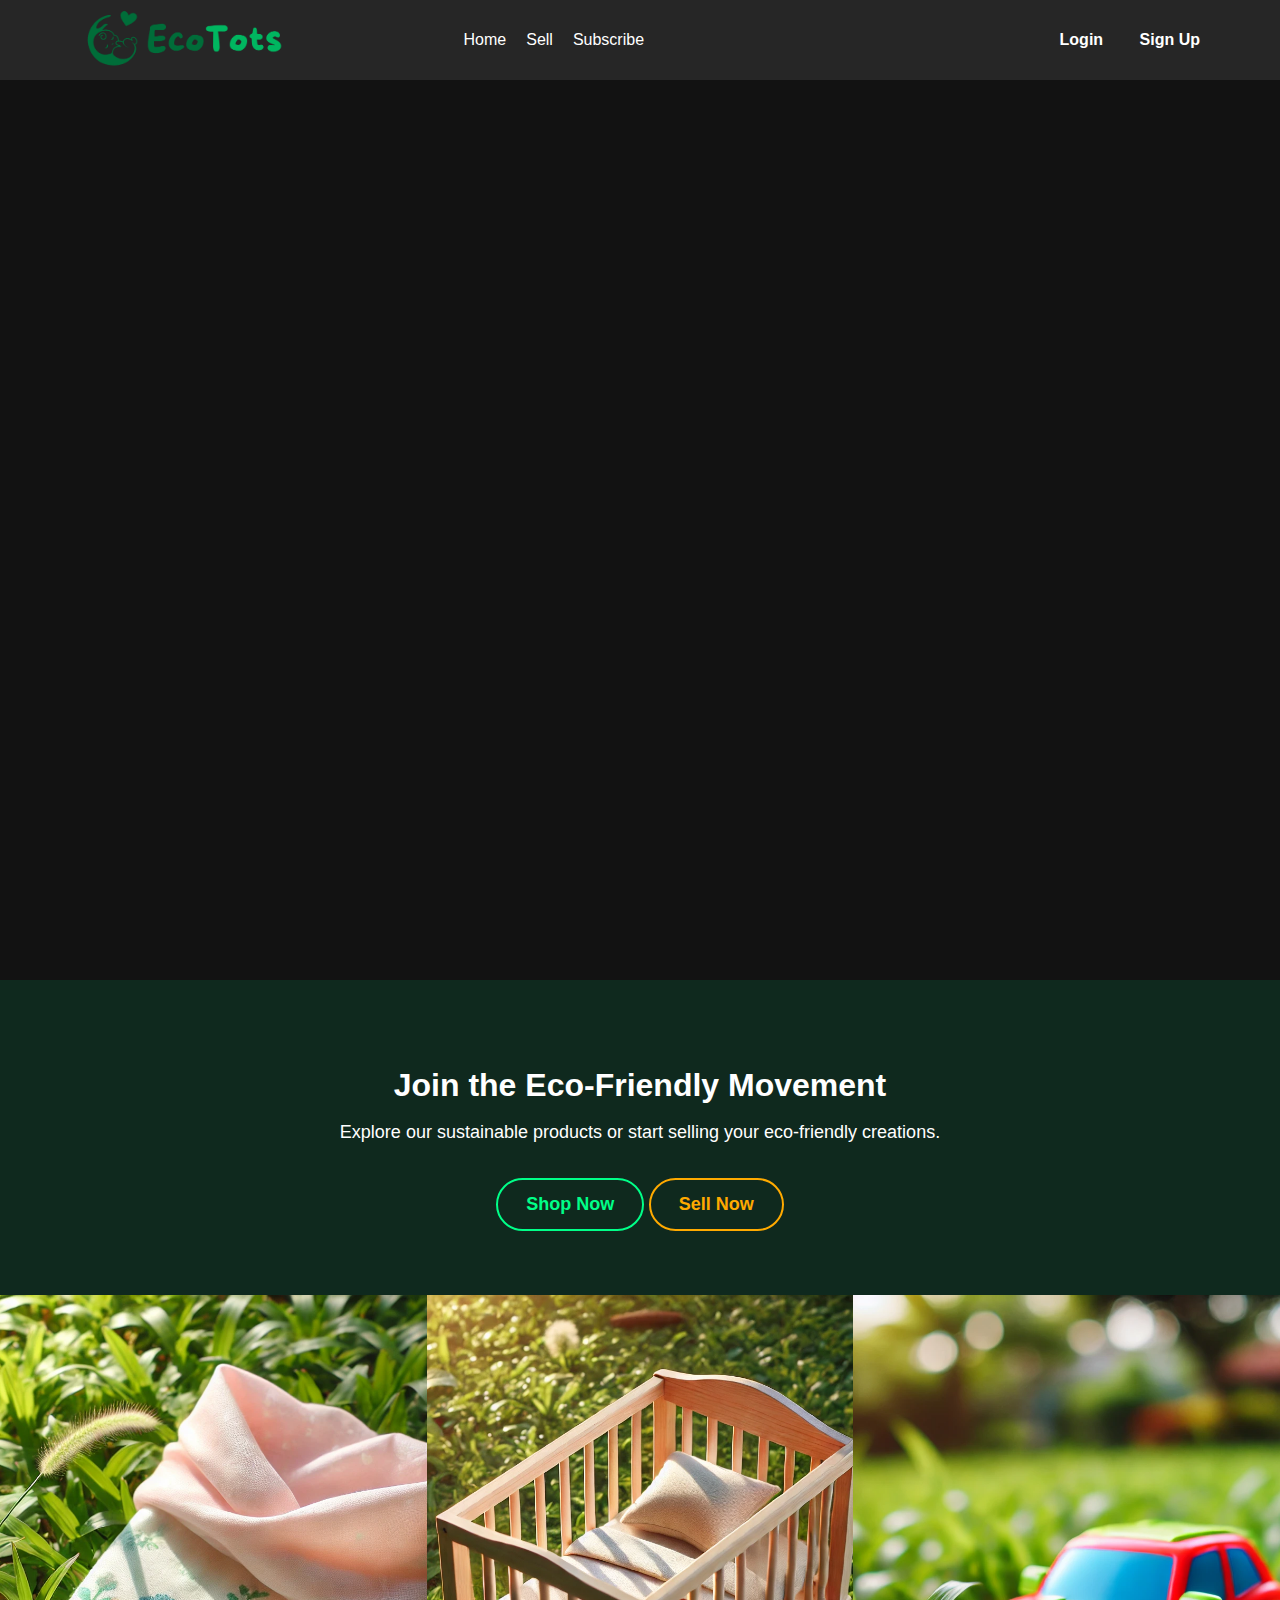
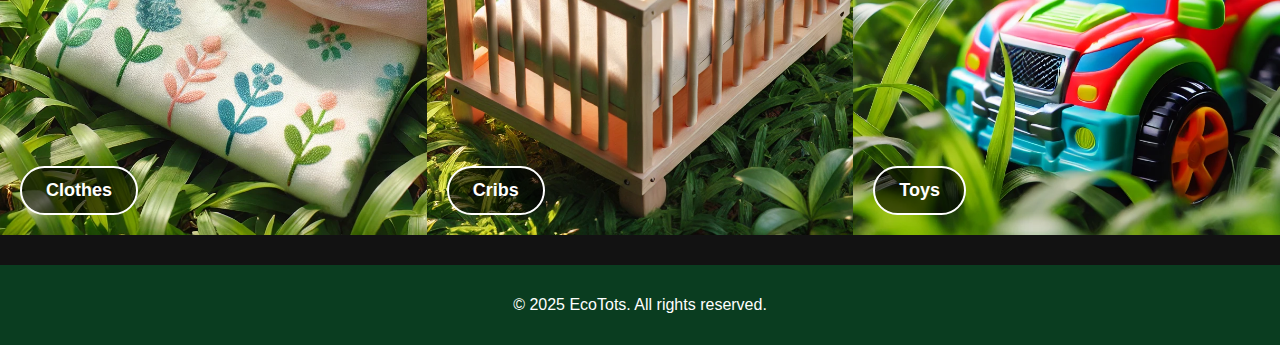
==== commit 9e8ce778: "Test hypothesis" ====
--- a/index.html
+++ b/index.html
@@ -15,7 +15,7 @@
             <nav>
                 <ul>
                     <li><a href="#">Home</a></li>
-                    <li><a href="shop.html">Shop</a></li>
+                    <!-- <li><a href="shop.html">Shop</a></li> -->
                     <li><a href="sell.html">Sell</a></li>
                     <li><a href="#">Subscribe</a></li>
                 </ul>
--- a/styles.css
+++ b/styles.css
@@ -630,53 +630,129 @@
     filter: drop-shadow(0px 0px 6px rgba(255, 255, 255, 0.6));
 }
 
-
-/* Sell Page Container */
+/* General Styles */
+body {
+    font-family: Arial, sans-serif;
+    margin: 0;
+    padding: 0;
+    background-color: #121212;
+    color: #ffffff;
+}
+
+/* Header */
+header {
+    position: absolute;
+    top: 0;
+    left: 0;
+    width: 100%;
+    height: 80px;
+    display: flex;
+    align-items: center;
+    padding: 0 5%;
+    background: rgba(122, 122, 122, 0.2);
+    z-index: 10;
+    box-sizing: border-box;
+}
+
+header .container {
+    display: flex;
+    align-items: center;
+    justify-content: space-between;
+    width: 100%;
+}
+
+.logo img {
+    max-height: 60px;
+    width: auto;
+}
+
+/* Sell Container */
 .sell-container {
-    max-width: 600px;
-    margin: 100px auto;
+    max-width: 900px;
+    margin: 120px auto;
     padding: 20px;
     background: rgba(255, 255, 255, 0.1);
-    border-radius: 10px;
-    text-align: center;
-}
-
-/* Form Styling */
+    text-align: center;
+    display: flex;
+    flex-direction: column;
+    gap: 20px;
+}
+
+/* Sell Form Layout */
+.sell-form-container {
+    display: flex;
+    justify-content: space-between;
+    gap: 20px;
+    align-items: flex-start;
+    border-top: 2px solid white;
+    padding-top: 20px;
+}
+
+/* Left: Image Upload Section */
+.image-upload-section {
+    width: 50%;
+    display: flex;
+    justify-content: center;
+    align-items: center;
+}
+
+.image-grid {
+    display: grid;
+    grid-template-columns: repeat(2, 1fr);
+    gap: 10px;
+    width: 100%;
+}
+
+.upload-box {
+    width: 100%;
+    height: 120px;
+    background-color: white;
+    display: flex;
+    align-items: center;
+    justify-content: center;
+    font-size: 40px;
+    color: black;
+    font-weight: bold;
+    cursor: pointer;
+    user-select: none;
+    text-align: center;
+}
+
+/* Right: Product Details Form */
+.product-details-section {
+    width: 50%;
+}
+
 .sell-form {
     display: flex;
     flex-direction: column;
-    gap: 15px;
+    gap: 10px;
+    text-align: left;
 }
 
 .sell-form label {
     font-weight: bold;
     color: #ffffff;
-    text-align: left;
 }
 
 .sell-form input, 
 .sell-form textarea {
     width: 100%;
-    padding: 10px;
+    padding: 8px;
     font-size: 16px;
     border: 1px solid #ccc;
     background: #333;
     color: white;
-    border-radius: 5px;
-}
-
-.sell-form textarea {
-    resize: vertical;
-}
-
+}
+
+/* Submit Button */
 .sell-form button {
     background: #00ff88;
     color: #000;
     font-size: 18px;
     font-weight: bold;
-    padding: 12px;
+    padding: 10px;
     border: none;
-    border-radius: 5px;
     cursor: pointer;
     transition: background 0.3s ease-in-out;
 }
@@ -684,3 +760,11 @@
 .sell-form button:hover {
     background: #00cc66;
 }
+
+/* Footer */
+footer {
+    text-align: center;
+    padding: 15px;
+    background-color: #0a3d20;
+    margin-top: 30px;
+}
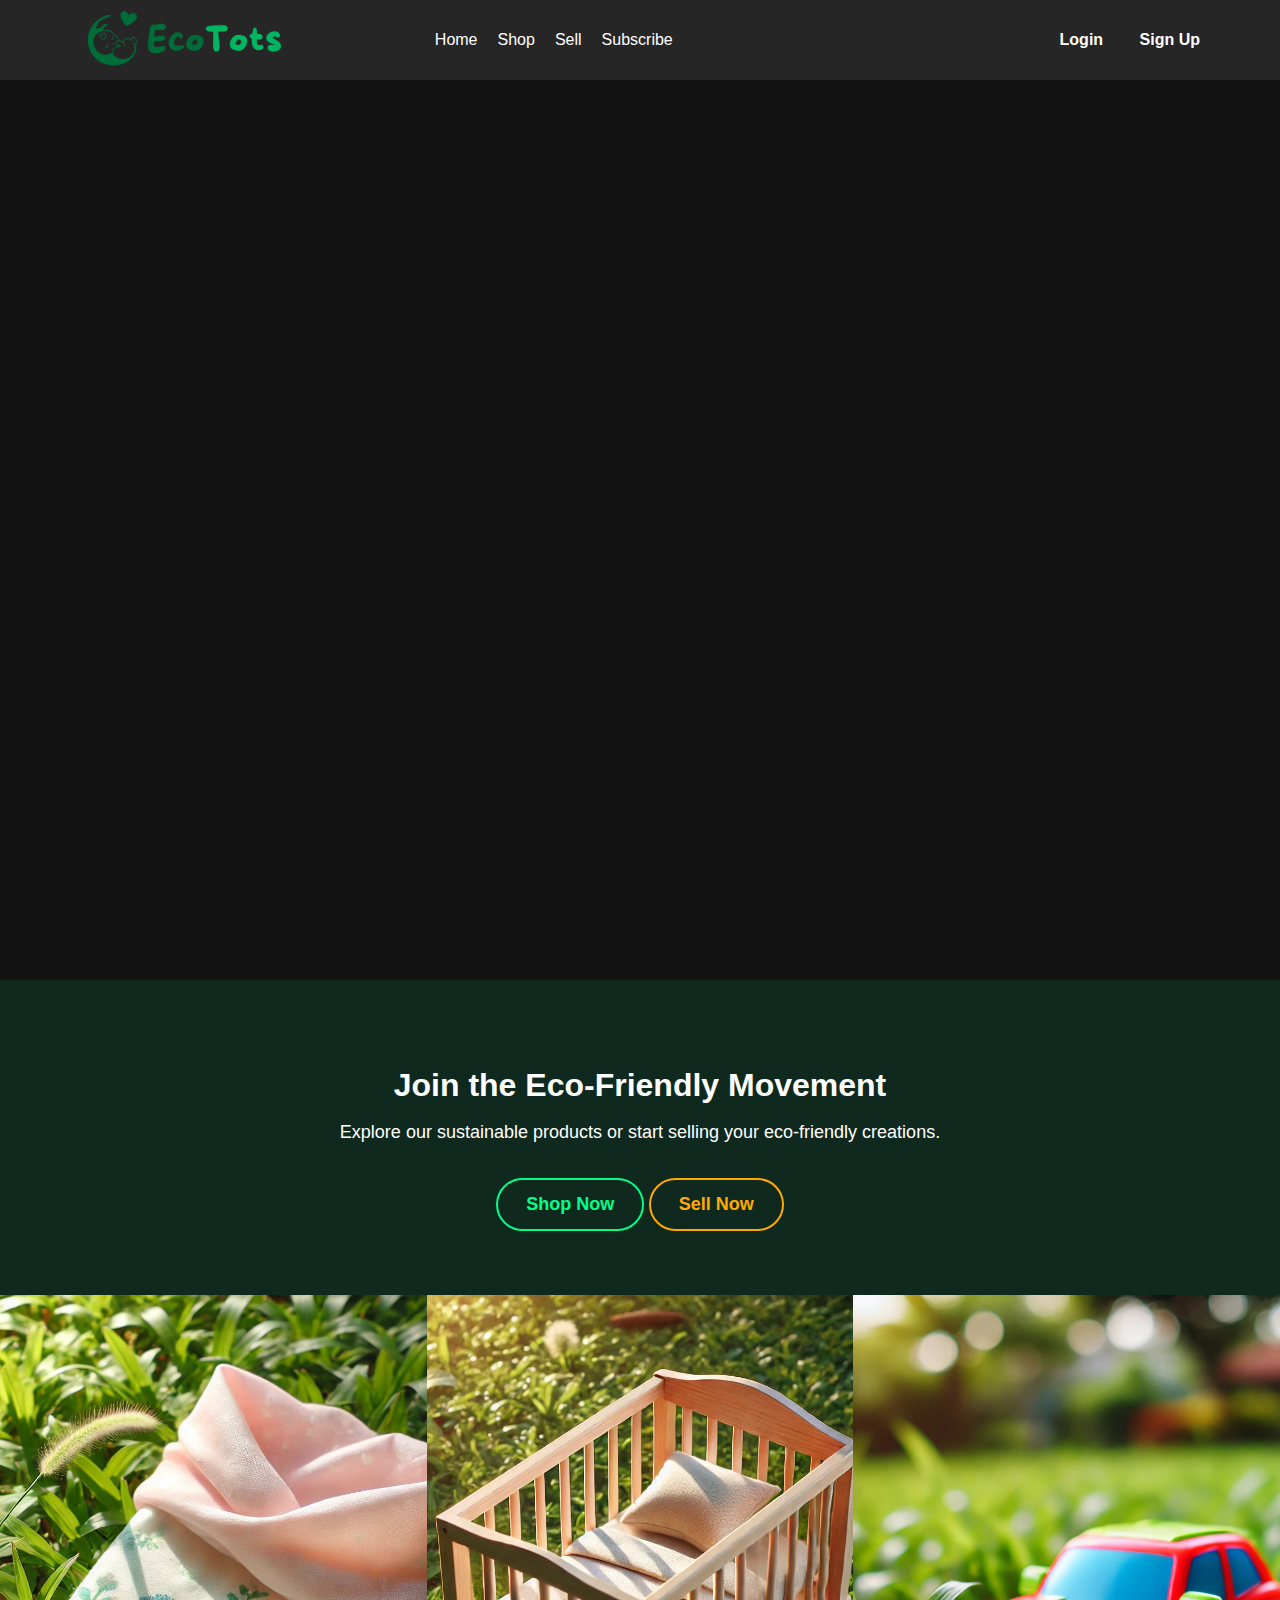
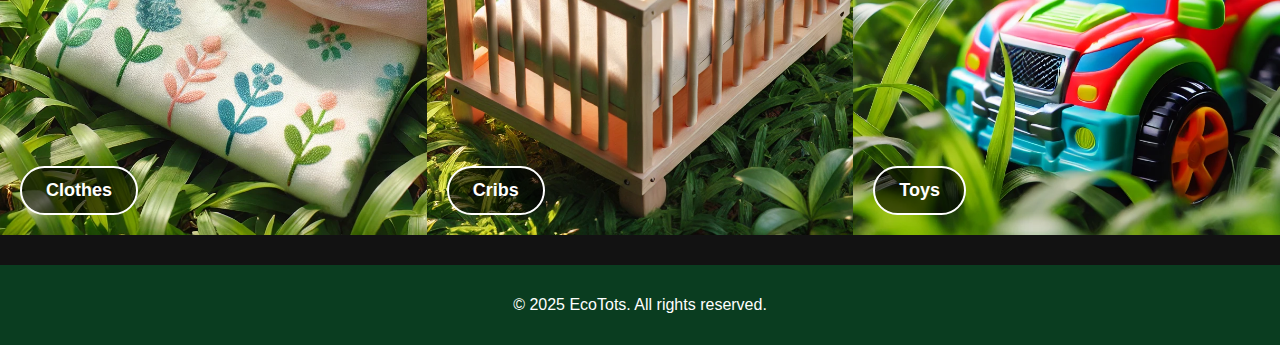
==== commit 9b23ae18: "tey again" ====
--- a/index.html
+++ b/index.html
@@ -15,7 +15,7 @@
             <nav>
                 <ul>
                     <li><a href="#">Home</a></li>
-                    <!-- <li><a href="shop.html">Shop</a></li> -->
+                    <li><a href="shop.html">Shop</a></li>
                     <li><a href="sell.html">Sell</a></li>
                     <li><a href="#">Subscribe</a></li>
                 </ul>
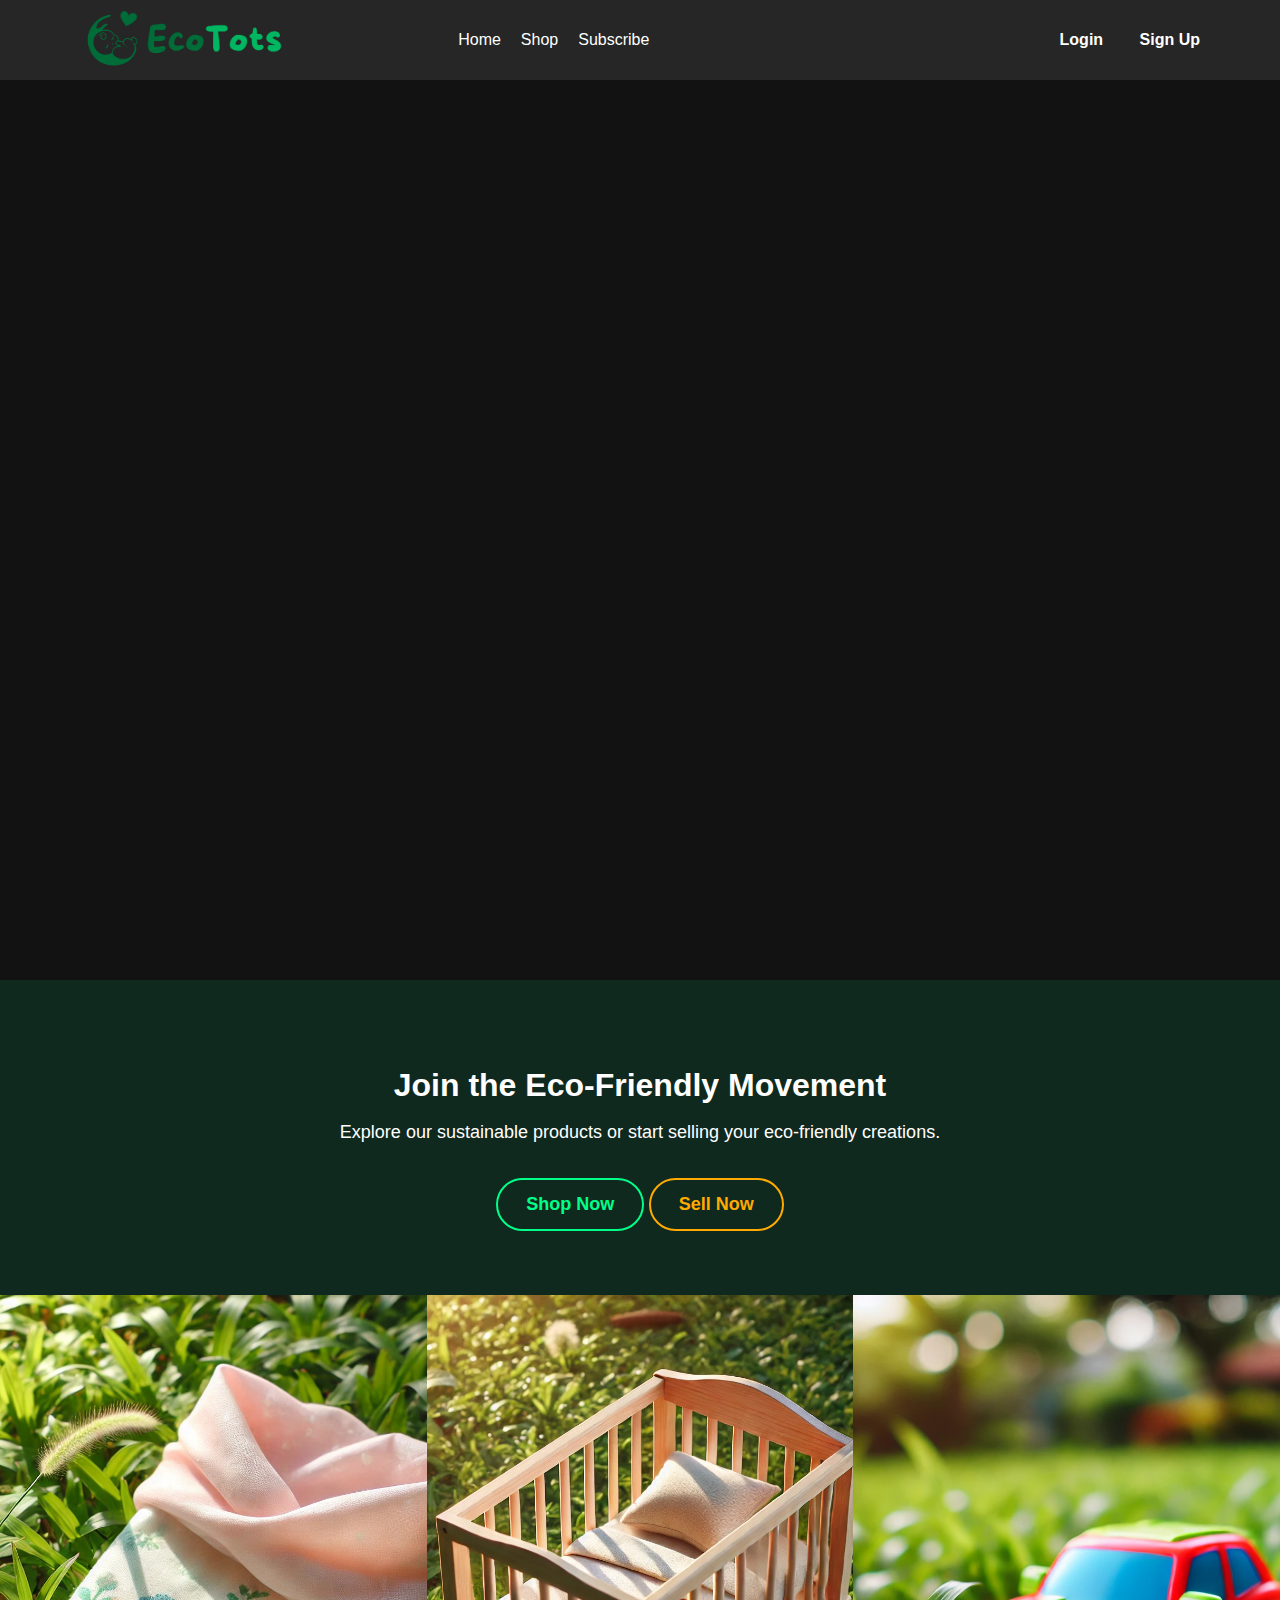
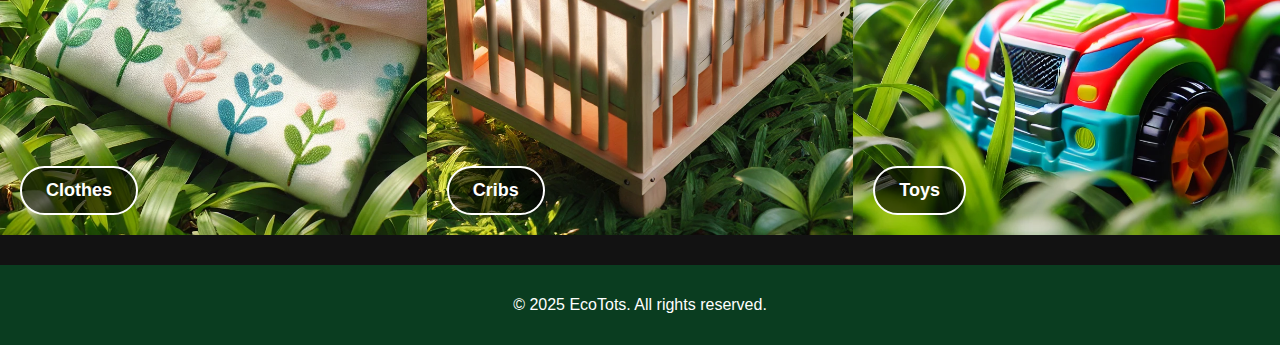
==== commit acec4c95: "test again" ====
--- a/index.html
+++ b/index.html
@@ -16,7 +16,7 @@
                 <ul>
                     <li><a href="#">Home</a></li>
                     <li><a href="shop.html">Shop</a></li>
-                    <li><a href="sell.html">Sell</a></li>
+                    <!-- <li><a href="sell.html">Sell</a></li> -->
                     <li><a href="#">Subscribe</a></li>
                 </ul>
             </nav>
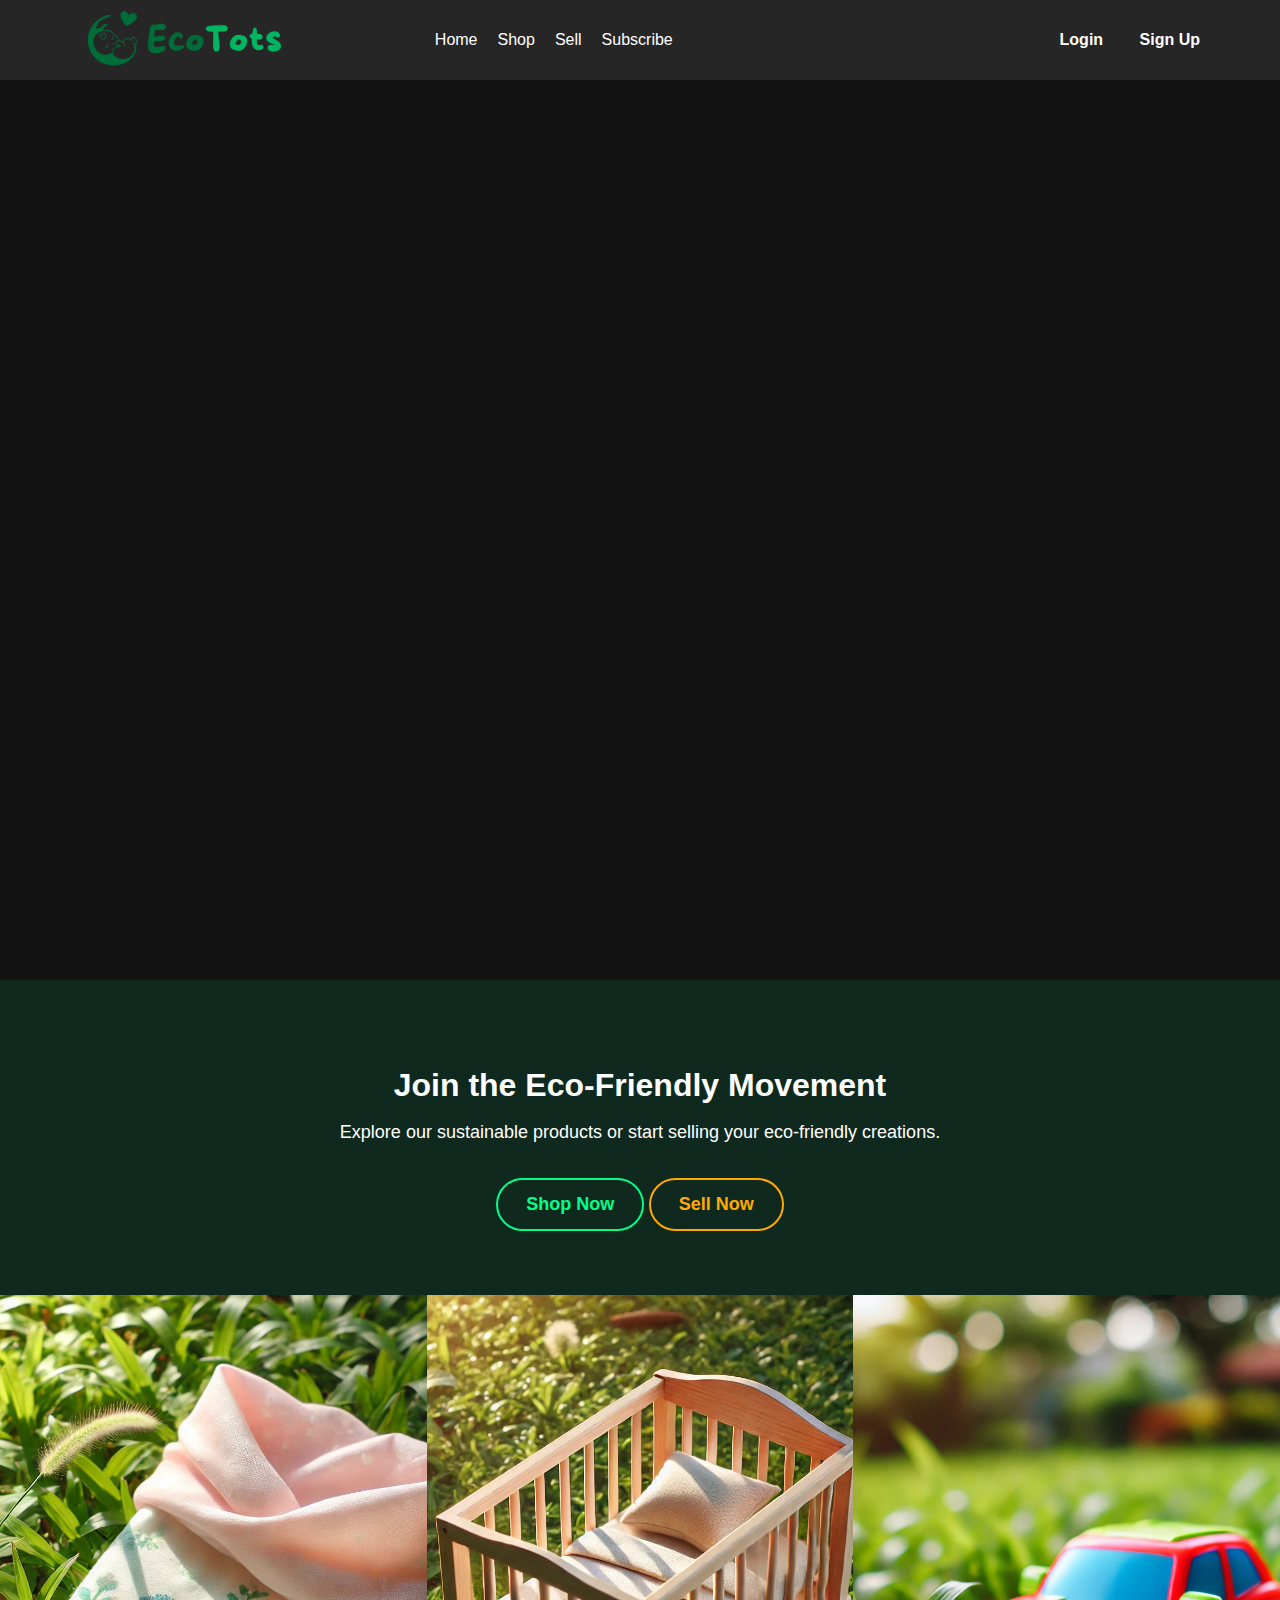
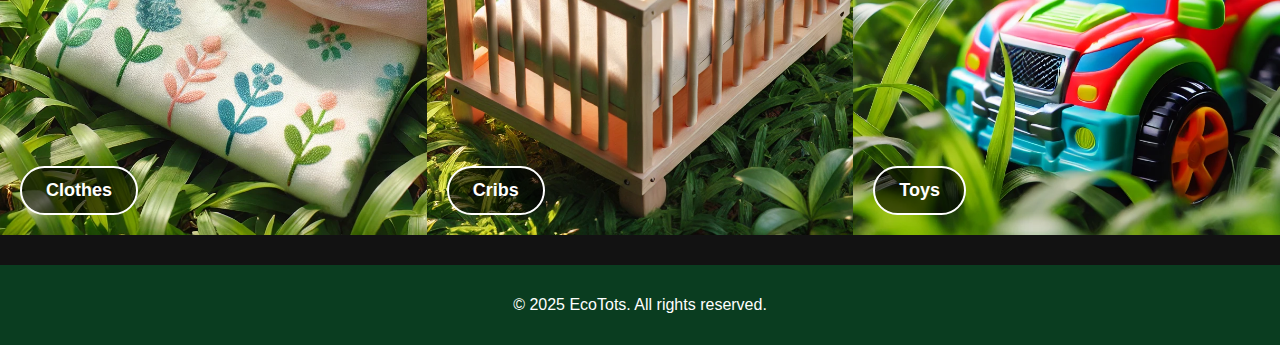
==== commit 09fb3ffc: "fix" ====
--- a/index.html
+++ b/index.html
@@ -16,7 +16,7 @@
                 <ul>
                     <li><a href="#">Home</a></li>
                     <li><a href="shop.html">Shop</a></li>
-                    <!-- <li><a href="sell.html">Sell</a></li> -->
+                    <li><a href="sell.html">Sell</a></li>
                     <li><a href="#">Subscribe</a></li>
                 </ul>
             </nav>
